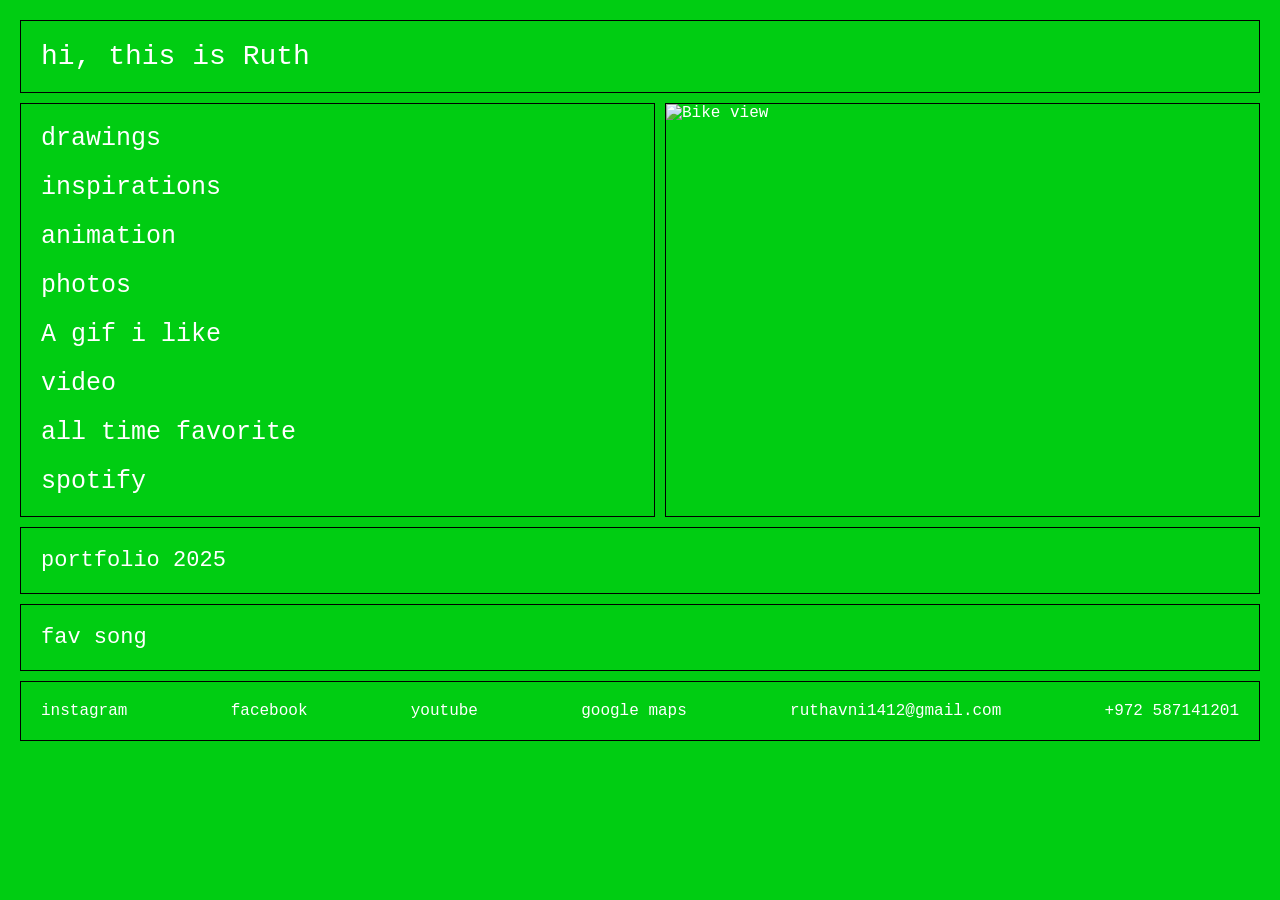
==== index.html @ de6aa35a "ruths website" ====
<!DOCTYPE html>
<html lang="en">
<head>
    <meta charset="utf-8" />
    <title>Ruths website</title>
    
    <style>
        /* --- הגדרות כלליות --- */
        body {
            background-color: rgb(0, 205, 18); /* הירוק שבחרת */
            font-family: 'Courier New', Courier, monospace; /* הפונט מהסקיצה */
            color: white; /* טקסט לבן */
            margin: 0;
            padding: 20px; /* מרווח שחור סביב כל האתר */
        }

        /* קונטיינר ראשי שמסדר את כל התיבות אחת מתחת לשנייה */
        .container {
            display: flex;
            flex-direction: column;
            gap: 10px; /* הרווח בין התיבות השונות */
        }

        /* --- עיצוב התיבות --- */
        .box {
            border: 1px solid black; /* המסגרת השחורה הדקה */
            padding: 20px; /* מרווח פנימי בתוך כל תיבה */
        }

        /* --- אזור האמצע (תפריט + תמונה) --- */
        .middle-section {
            display: flex;
            gap: 10px; /* רווח בין קוביית התפריט לקוביית התמונה */
        }

        .nav-links {
            flex: 1; /* תופס חצי מהרוחב */
        }

        .image-box {
            flex: 1; /* תופס את החצי השני */
            padding: 0; /* מאפסים את הריווח כדי שהתמונה תמלא הכל */
            display: flex;
        }

        .image-box img {
            width: 100%;
            height: 100%;
            object-fit: cover; /* מוודא שהתמונה תשב טוב בתוך התיבה */
        }

        /* --- עיצוב טקסט ורשימות --- */
        h1, h2 {
            margin: 0;
            font-weight: normal;
        }

        h1 { font-size: 28px; }
        h2 { font-size: 22px; }

        ul {
            list-style-type: none; /* מעלים את הנקודות המכוערות */
            padding: 0;
            margin: 0;
            display: flex;
            flex-direction: column;
            gap: 20px; /* ריווח בין שורות התפריט */
            font-size: 25px;
        }

        a {
            color: white;
            text-decoration: none; /* מוריד קו תחתון מקישורים */
        }

        a:hover {
            color: black; /* כשעוברים עם העכבר זה יהפוך לשחור */
        }

        /* --- סרגל קישורים תחתון --- */
        .bottom-links {
            display: flex;
            justify-content: space-between; /* מפזר את המילים שווה בשווה על השורה */
            align-items: center;
            font-size: 16px;
        }
    </style>
</head>
<body>

<div class="container">
    
    <header class="box">
        <h1>hi, this is Ruth</h1>
    </header>

    <div class="middle-section">
        <nav class="box nav-links">
            <ul>
                <li><a href="file:///Users/ruthavni/Desktop/ruths-website/drawing.html">drawings</a></li>
                <li><a href="file:///Users/ruthavni/Desktop/ruths-website/inspiration.html/inspiration.html">inspirations</a></li>
                <li><a href="Main Grid.mp4">animation</a></li>
                <li><a href="file:///Users/ruthavni/Desktop/ruths-website/photos.html">photos</a></li>
                <li><a href="Raman Djafari’s unpredictable approach to animation makes for a hypnotic and emotive film.gif">A gif i like</a></li>
                <li><a href="file:///Users/ruthavni/Desktop/ruths-website/video.html">video</a></li>
                <li><a href="https://www.youtube.com/watch?v=qage_dJcIBE">all time favorite</a></li>
                <li><a href="https://open.spotify.com/user/31sf2o472vwkwgiduqfyi4dtuzh4?si=f8fe0c79c8764ab1">spotify</a></li>
            </ul>
        </nav>
        
        <div class="box image-box">
            <img src="bike2.png" alt="Bike view">
        </div>
    </div>

    <div class="box">
        <h2><a href="https://drive.google.com/file/d/1OxcU4UxLH5wNzetJ8RHp97HMnLKRi_sL/view?usp=sharing">portfolio 2025</a></h2>
    </div>
    
    <div class="box">
        <h2> <a href="https://youtu.be/weJjQYvjIaw?si=MP5-jxDTKoa96Dx7">fav song</a></h2>
    </div>

    <footer class="box bottom-links">
        <a href="https://www.instagram.com/ruth_avni/">instagram</a>
        <a href="https://www.facebook.com/ruth.avni.7">facebook</a>
        <a href="https://www.youtube.com/@ruthavni">youtube</a> 
        <a href="https://maps.app.goo.gl/S1UhioG5GALrMq1k7">google maps</a>
       <a href="#" onclick="copyToClipboard(event, 'ruthavni1412@gmail.com')">ruthavni1412@gmail.com</a>
        <a href="#" onclick="copyToClipboard(event, '+972 587141201')">+972 587141201</a>
    </footer>

</div>
<script>
    function copyToClipboard(event, textToCopy) {
        event.preventDefault(); // מונע מהדף "לקפוץ" למעלה כשלוחצים על הקישור
        
        // הפקודה שמעתיקה ללוח
        navigator.clipboard.writeText(textToCopy).then(function() {
            // שומרים את הטקסט המקורי (למשל "gmail" או המספר)
            let originalText = event.target.innerText;
            
            // משנים את הטקסט לחיווי שההעתקה הצליחה
            event.target.innerText = "copied!";
            
            // מחזירים את הטקסט המקורי אחרי 2 שניות (2000 מילישניות)
            setTimeout(function() {
                event.target.innerText = originalText;
            }, 2000);
        }).catch(function() {
            alert("Oops! couldn't copy."); // למקרה שמשהו משתבש
        });
    }
</script>

</body>
</html>
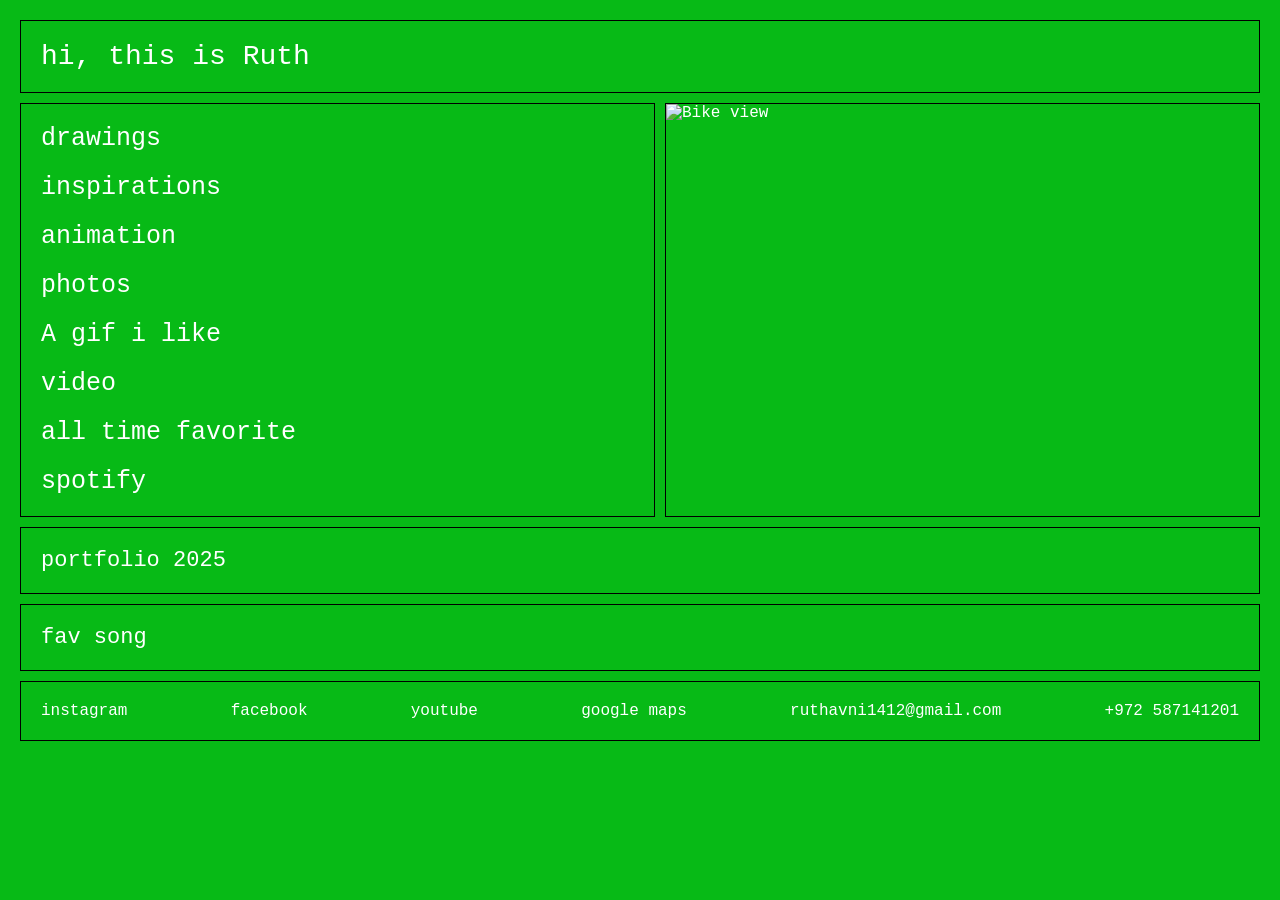
==== commit 2362a817: "changed color" ====
--- a/index.html
+++ b/index.html
@@ -7,7 +7,7 @@
     <style>
         /* --- הגדרות כלליות --- */
         body {
-            background-color: rgb(0, 205, 18); /* הירוק שבחרת */
+            background-color: rgb(7, 186, 22); /* הירוק שבחרת */
             font-family: 'Courier New', Courier, monospace; /* הפונט מהסקיצה */
             color: white; /* טקסט לבן */
             margin: 0;
@@ -97,12 +97,12 @@
     <div class="middle-section">
         <nav class="box nav-links">
             <ul>
-                <li><a href="file:///Users/ruthavni/Desktop/ruths-website/drawing.html">drawings</a></li>
-                <li><a href="file:///Users/ruthavni/Desktop/ruths-website/inspiration.html/inspiration.html">inspirations</a></li>
+                <li><a href="./drawing.html">drawings</a></li>
+                <li><a href="./inspiration/inspiration.html">inspirations</a></li>
                 <li><a href="Main Grid.mp4">animation</a></li>
-                <li><a href="file:///Users/ruthavni/Desktop/ruths-website/photos.html">photos</a></li>
-                <li><a href="Raman Djafari’s unpredictable approach to animation makes for a hypnotic and emotive film.gif">A gif i like</a></li>
-                <li><a href="file:///Users/ruthavni/Desktop/ruths-website/video.html">video</a></li>
+                <li><a href="./photos.html">photos</a></li>
+                <li><a href="Raman Djafaris unpredictable approach to animation makes for a hypnotic and emotive film.gif">A gif i like</a></li>
+                <li><a href="./video.html">video</a></li>
                 <li><a href="https://www.youtube.com/watch?v=qage_dJcIBE">all time favorite</a></li>
                 <li><a href="https://open.spotify.com/user/31sf2o472vwkwgiduqfyi4dtuzh4?si=f8fe0c79c8764ab1">spotify</a></li>
             </ul>
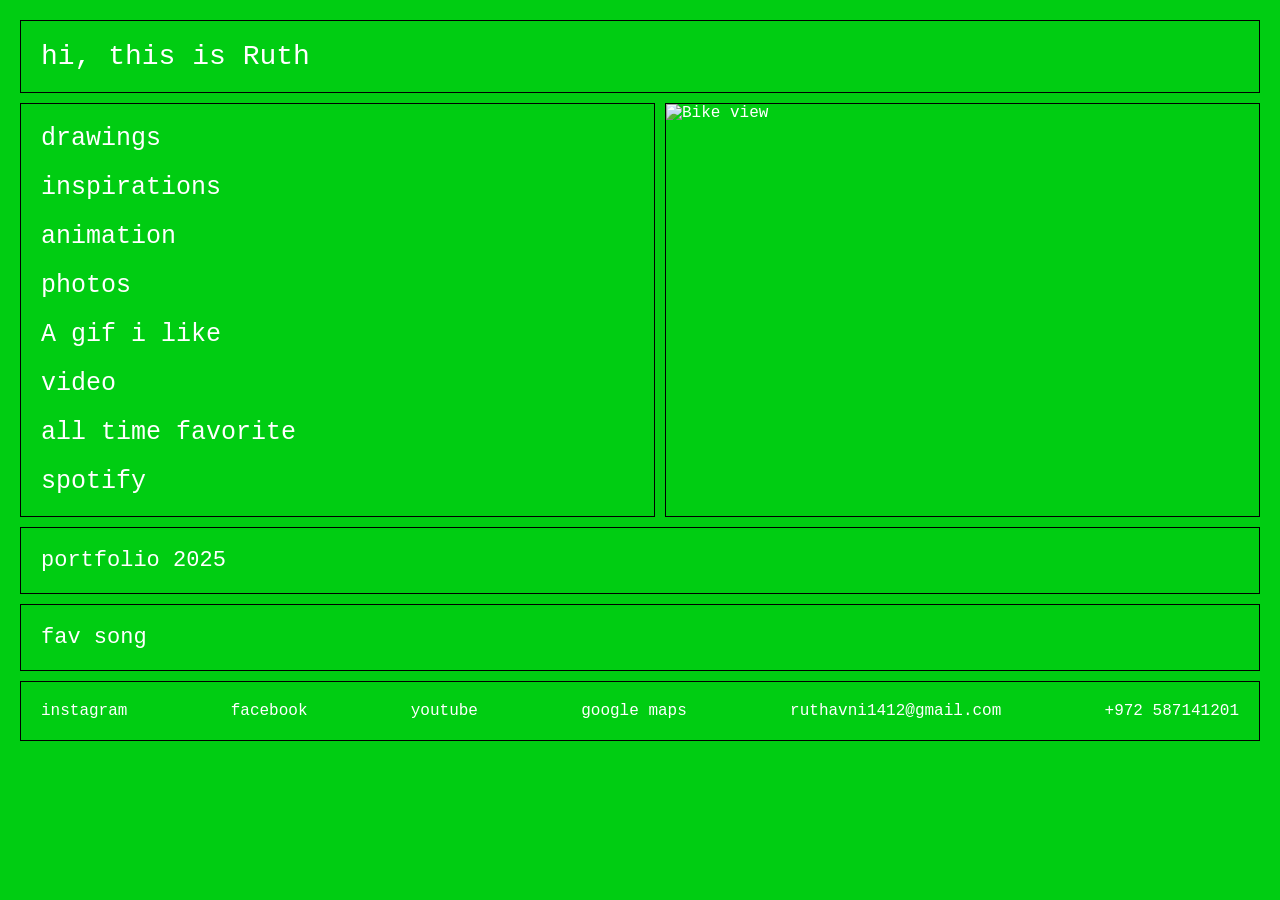
==== commit 615f4309: "putting star ico putting star ico" ====
--- a/index.html
+++ b/index.html
@@ -3,11 +3,13 @@
 <head>
     <meta charset="utf-8" />
     <title>Ruths website</title>
+
+    <link rel="icon" type="image/x-icon" href="staricon.ico"/>
     
     <style>
         /* --- הגדרות כלליות --- */
         body {
-            background-color: rgb(7, 186, 22); /* הירוק שבחרת */
+            background-color: rgb(0, 205, 18); /* הירוק שבחרת */
             font-family: 'Courier New', Courier, monospace; /* הפונט מהסקיצה */
             color: white; /* טקסט לבן */
             margin: 0;
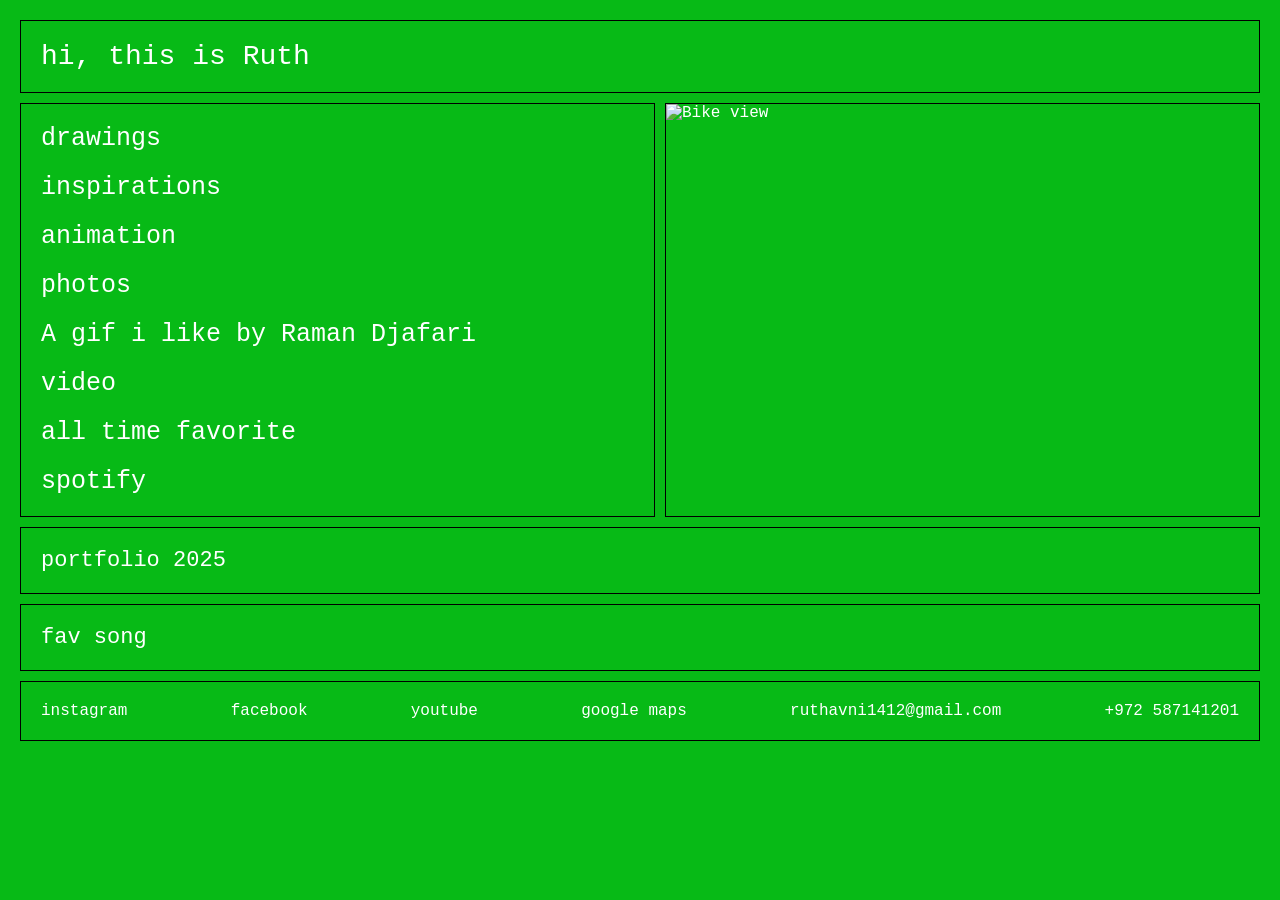
==== commit c9bb5691: "ramans credit and link puting Ramans name and correcting the link of the inspirations go back home b" ====
--- a/index.html
+++ b/index.html
@@ -9,7 +9,7 @@
     <style>
         /* --- הגדרות כלליות --- */
         body {
-            background-color: rgb(0, 205, 18); /* הירוק שבחרת */
+            background-color: rgb(7, 186, 22); /* הירוק שבחרת */
             font-family: 'Courier New', Courier, monospace; /* הפונט מהסקיצה */
             color: white; /* טקסט לבן */
             margin: 0;
@@ -103,7 +103,7 @@
                 <li><a href="./inspiration/inspiration.html">inspirations</a></li>
                 <li><a href="Main Grid.mp4">animation</a></li>
                 <li><a href="./photos.html">photos</a></li>
-                <li><a href="Raman Djafaris unpredictable approach to animation makes for a hypnotic and emotive film.gif">A gif i like</a></li>
+                <li><a href="Raman Djafaris unpredictable approach to animation makes for a hypnotic and emotive film.gif">A gif i like by Raman Djafari</a></li>
                 <li><a href="./video.html">video</a></li>
                 <li><a href="https://www.youtube.com/watch?v=qage_dJcIBE">all time favorite</a></li>
                 <li><a href="https://open.spotify.com/user/31sf2o472vwkwgiduqfyi4dtuzh4?si=f8fe0c79c8764ab1">spotify</a></li>
